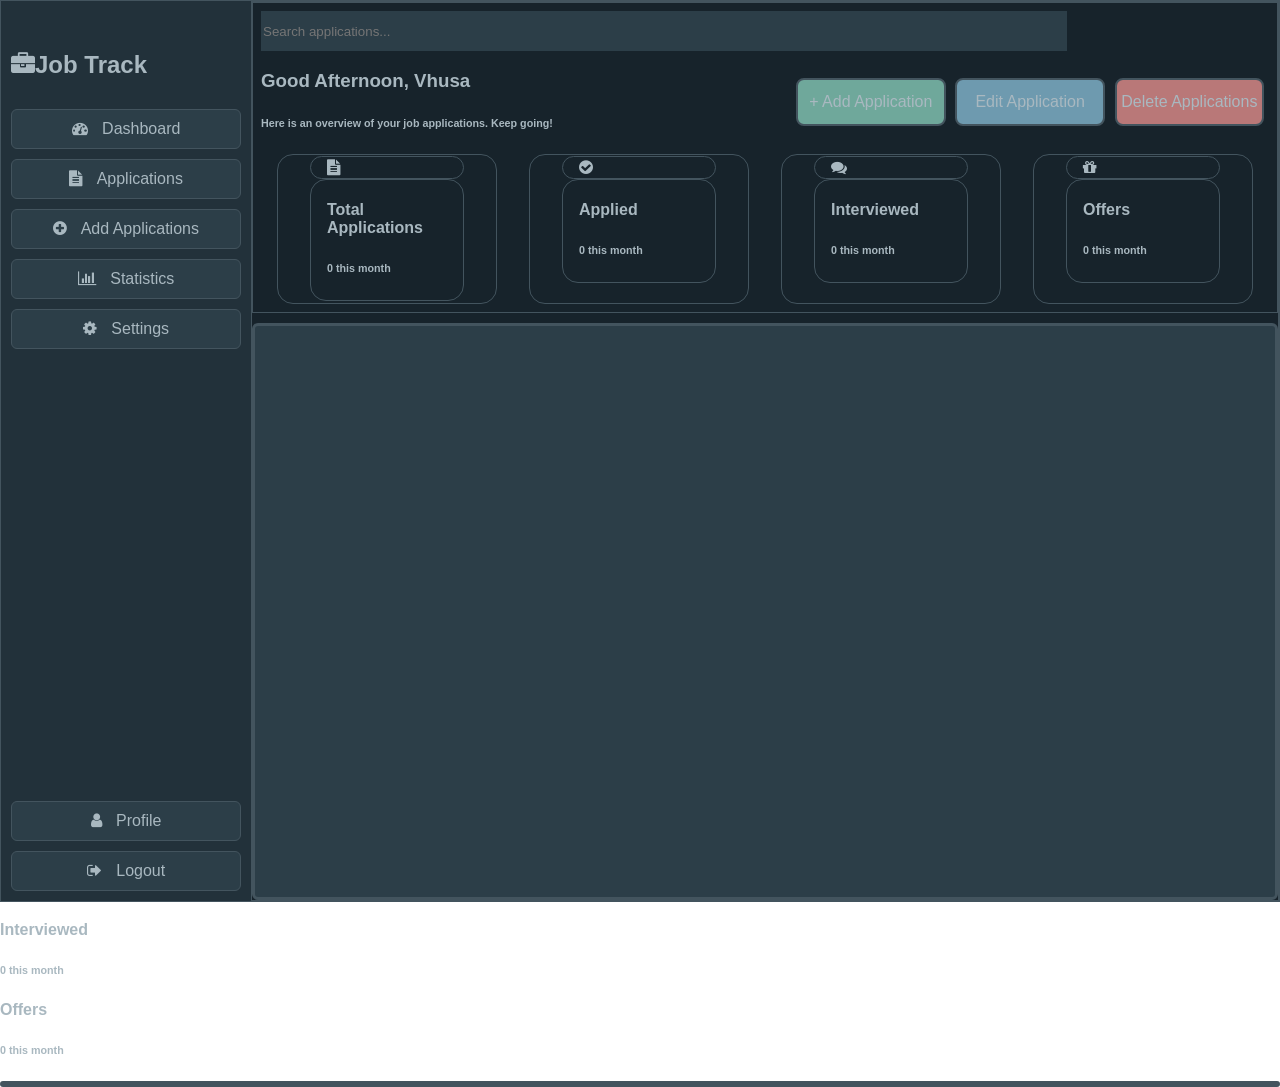
==== templates/dashboard.html @ d5a6f2c2 "phase 2 search, UI/X, filtering in progess" ====
<!DOCTYPE html>
<html lang="en">
<head>
    <meta charset="UTF-8">
    <meta name="viewport" content="width=device-width, initial-scale=1.0">
    <title>Document</title>
    <link rel="stylesheet" href="/static/style.css">
    <link rel="stylesheet" href="https://cdnjs.cloudflare.com/ajax/libs/font-awesome/4.7.0/css/font-awesome.min.css">
    <script src="/static/app.js" defer></script>
</head>
<body>
    <section class="application-shell">
            <aside class="sidebar">
                <div class="sidebar-divider-top">
                    <h2><i class="fa fa-briefcase"></i>Job Track</h2>
                    <button><i class="fa fa-tachometer"></i> Dashboard</button>
                    <button><i class="fa fa-file-text"></i> Applications</button>
                    <button><i class="fa fa-plus-circle"></i> Add Applications</button>
                    <button><i class="fa fa-bar-chart"></i> Statistics</button>
                    <button><i class="fa fa-cog"></i> Settings</button>
                </div>
                <div class="sidebar-divider-bottom">
                    <button><i class="fa fa-user"></i> Profile</button>
                    <button><i class="fa fa-sign-out"></i> Logout</button>
                </div>
            </aside>
            <div class="application-shell-right">
                <section id="input-section" class="input-section-off">
                    <form id="applications-form">
                        <div class="application-field">
                            <label for="date-applied">Date Applied:</label>
                            <input 
                            class="input-field"
                            type="date" 
                            name="date-applied-name" 
                            id="date-applied" 
                            placeholder="DATE APPLIED" 
                            required
                            >
                        </div>
                        <div class="application-field">
                            <label for="company">Company:</label>
                            <input 
                            class="input-field"
                            type="text" 
                            name="Company-name" 
                            id="company" 
                            placeholder="COMPANY" 
                            required
                            >
                        </div>
                        <div class="application-field">
                            <label for="position">Position:</label>
                            <input
                                class="input-field" 
                                type="text" 
                                name="position-name" 
                                id="position" 
                                placeholder="POSITION" 
                                required
                            >
                        </div>
                        <div class="application-field">
                            <label for="application-platform">Application Platform:</label>
                            <input 
                                class="input-field"
                                type="text" 
                                name="application-platform-name" 
                                id="application-platform" 
                                placeholder="APPLICATION PLATFORM" 
                                required
                            >
                        </div>
                        <div class="application-field">
                            <label for="job-start-date">Job Starting Date:</label>
                            <input 
                            class="input-field"
                            type="date" 
                            name="job-start-date-name" 
                            id="job-start-date" 
                            placeholder="JOB START DATE" 
                            required
                            >
                        </div>
                        <div class="application-field">
                            <label for="status">Status:</label>
                            <select name="status-type" id="status" class="input-field" placeholder="STATUS" required>
                                <option value="Wishlist">Wishlist</option>
                                <option value="Applied">Applied</option>
                                <option value="Interview">Interview</option>
                                <option value="Offer">Offer</option>
                                <option value="Accepted">Accepted</option>
                                <option value="Rejected">Rejected</option>
                                <option value="Withdrawn">Withdrawn</option>
                            </select>
                        </div>
                        <div class="application-field">
                            <label for="notes">Notes:</label>
                            <input 
                                class="input-field"
                                type="text" 
                                name="notes-name" 
                                id="notes" 
                                placeholder="NOTES" 
                            >
                        </div>
                        <div class="application-field">
                            <label for="job-url">Job Url:</label>
                            <input 
                                class="input-field"
                                type="text" 
                                name="job-url-name" 
                                id="job-url" 
                                placeholder="JOB URL" 
                            >
                        </div>
                    </form>
                    <div id="button-features" class="button-features"></div>
                </section>
                <section class="statistics-section">
                    <div class="taskbar">
                        <input 
                            type="search" 
                            name="search-applications" 
                            id="search-applications" 
                            class="search-applications"
                            placeholder="Search applications..."
                        >
                    </div>
                    <div class="greet-actions">
                        <div>
                            <h3>Good Afternoon, Vhusa</h3>
                            <h6>Here is an overview of your job applications. Keep going!</h6>
                        </div>
                        <div class="greet-actions-buttons">
                            <button type="submit" class="submit-add-applications">+ Add Application</button>
                            <button type="submit" class="submit-edit-applications">Edit Application</button>
                            <button type="submit" class="submit-delete-applications">Delete Applications</button>
                        </div>
                    </div>
                    <div class="display-statistics">
                        <div class="total-applications">
                            <div class="statistic-icon">
                                <i class="fa fa-file-text"></i>
                            </div>
                            <div class="statistics">
                                <h3 class="statistic-total"></h3>
                                <p class="statistic-category">Total Applications</p>
                                <h6 class="statistic-frequency">0 this month</h6>
                            </div>
                        </div>
                        <div class="applied-applications">
                            <div class="statistic-icon">
                                <i class="fa fa-check-circle"></i>
                            </div>
                            <div class="statistics">
                                <h3 class="statistic-total"></h3>
                                <p class="statistic-category">Applied</p>
                                <h6 class="statistic-frequency">0 this month</h6>
                            </div>
                        </div>
                        <div class="interviewed-applications">
                            <div class="statistic-icon">
                                <i class="fa fa-comments"></i>
                            </div>
                            <div class="statistics">
                                <h3 class="statistic-total"></h3>
                                <p class="statistic-category">Interviewed</p>
                                <h6 class="statistic-frequency">0 this month</h6>
                            </div>
                        </div>
                        <div class="offers-applications">
                            <div class="statistic-icon">
                                <i class="fa fa-gift"></i>
                            </div>
                            <div class="statistics">
                                <h3 class="statistic-total"></h3>
                                <p class="statistic-category">Offers</p>
                                <h6 class="statistic-frequency">0 this month</h6>
                            </div>
                        </div>
                    </div>
                </section>
                <section id="dashboard" class="dashboard">
                </section>
            </div>
        </section>
                            </div>
                            <div class="statistics">
                                <h3 class="statistic-total"></h3>
                                <p class="statistic-category">Interviewed</p>
                                <h6 class="statistic-frequency">0 this month</h6>
                            </div>
                        </div>
                        <div class="offers-applications">
                            <div class="statistic-icon">
                                
                            </div>
                            <div class="statistics">
                                <h3 class="statistic-total"></h3>
                                <p class="statistic-category">Offers</p>
                                <h6 class="statistic-frequency">0 this month</h6>
                            </div>
                        </div>
                    </div>
                </section>
                <section id="dashboard" class="dashboard">
                </section>
            </div>
        </section>
</body>
</html>
---- static/style.css ----
:root {
    --bg-main: #17232B;
    --bg-secondary: #22313A;
    --bg-card: #2C3E48;

    --border: #43545E;

    --text-primary: #E8EEF1;
    --text-secondary: #A9B8C0;

    --accent: #6E9AAF;
    --accent-hover: #8FB3C3;

    --success: #6FA89B;
    --warning: #C2A36B;
    --danger: #B97878;
}

* {
    box-sizing: border-box;
}

body {
    font-family: 'Inter', sans-serif;
    font-weight: 700;
    min-height: 100vh;
    margin: 0;
    color: var(--text-secondary);
    scroll-behavior: smooth;
}

.hero {
    height: 100vh;
    background-image:
        linear-gradient(
            rgba(23, 35, 43, 0.55),
            rgba(23, 35, 43, 0.55)
        ),
        url("/static/images/road_searching.jpg");
    background-size: cover;
    background-position: center;
    display: flex;
    flex-direction: column;
    align-items: center;
    justify-content: space-between;
    padding: 10vh;
    color: var(--text-primary);
}

.hero-content-head h1 {
    font-family: 'Manrope', sans-serif;
    font-size: 4rem;
    font-weight: 700;
    line-height: 1.1;
}

.hero-content-head p {
    font-family: 'Inter', sans-serif;
    font-size: 1.2rem;
    color: var(--text-secondary);
}

.hero-content-foot button {
    font-family: 'Inter', sans-serif;
    font-size: 1.2rem;
    font-weight: 600;
    color: var(--text-secondary);
    background: var(--accent);
    padding: 14px 28px;
    border: 2px solid var(--border);
    border-radius: 8px;
    cursor: pointer;
}

.hero-content-foot button:hover {
    background: var(--accent-hover);
    color: var(--text-primary);
}

.application-shell {
    display: grid;
    grid-template-columns: 250px minmax(0, 1fr);
    gap: 0;
    min-height: 100vh;
    width: 100%;
    background-color: var(--bg-main);
    border: 1px solid var(--border);
    color: var(--text-secondary);
}

.sidebar {
    display: flex;
    flex-direction: column;
    justify-content: space-between;
    height: 100vh;
    width: 100%;
    background-color: var(--bg-secondary);
    padding-top: 20px;
    overflow: hidden;
}

.sidebar div {
    display: grid;
    grid-template-columns: 1fr;
    gap: 10px;
    padding: 10px;
}

.sidebar button {
    grid-column: 1/-1;
    width: 100%;
    padding: 10px;
    font-size: 1rem;
    color: var(--text-secondary);
    background-color: var(--bg-card);
    border: 1px solid var(--border);
    border-radius: 6px;
    cursor: pointer;
}

.sidebar button:hover {
    background-color: var(--accent);
    color: var(--text-primary);
}

.sidebar button i {
    margin-right: 10px;
}

.application-shell-right {
    display: flex;
    flex-direction: column;
    border: 1px solid var(--border);
    min-width: 0;
    min-height: 100vh;
}

.input-section-on {
    position: absolute;
    inset: 0;
    display: flex;
    flex-direction: column;
    align-items: center;
    justify-content: space-between;
    border: 3px solid var(--border);
    border-radius: 6px;
    padding: 5rem;
    margin-bottom: 10px;
    background: var(--bg-secondary);
    z-index: 9999;
    width: 100%;
    /* height: 100%; */
}

.input-section-on form {
    display: grid;
    grid-template-columns: repeat(2, 1fr);
    gap: 10px;
    width: 100%;
    height: auto;
    border: 3px solid var(--border);
}

.input-section-off {
    display: none;
}
/* 
.add {

}

.edit {
    
} */

.statistics-section {
    display: flex;
    flex-direction: column;
    justify-content: space-between;
    align-items: center;
    flex-shrink: 0;
    border: 1px solid var(--border);
    width: 100%;
    height: auto;
    padding: .5rem;
}

/* .statistics-section * {
    margin: .5rem;
} */

.taskbar {
    width: 100%;
    height: 40px;
    /* border: 1px solid var(--border);   */
}

.search-applications {
    /* margin: .5rem; */
    width: 80%;
    height: 100%;
    background-color: var(--bg-card);
    border: var(--border);
}

.greet-actions {
    display: flex;
    justify-content: space-between;
    align-items: center;
    width: 100%;
    /* border: 3px solid var(--border);   */
}

.greet-actions-buttons {
    display: grid;
    grid-template-columns: repeat(3, 1fr);
    grid-template-rows: 1fr;
}

.greet-actions-buttons button {
    height: 3rem;
    font-size: 1rem;
    margin: 0.3rem;
    padding: 0.3rem;
}

.display-statistics {
    display: grid;
    grid-template-columns: repeat(4, 1fr);
    width: 100%;
    height: auto;
    /* border: 1px solid var(--border);     */
    /* border-radius: 10px; */
}

.display-statistics div {
    height: auto;
    margin: 0 1rem;
    padding: 0.1rem 1rem;
    border: 1px solid var(--border);
    border-radius: 1rem;
}

.application-field {
    display: grid;
    grid-template-columns: 1fr;
    grid-template-rows: auto auto;
    justify-items: center;
    gap: 0;
    width: 100%;
}

.application-field > * {
    grid-column: 1/-1;
    width: 100%;
}

.button-features {
    display: grid;
    grid-template-columns: repeat(3, 1fr);
    gap: 20px;
    width: 100%;
    border: 3px solid var(--border);
}

.id-edit-delete {
    grid-column: 1/-1;
}

button {
    font-family: 'Inter', sans-serif;
    font-size: 1.2rem;
    font-weight: 400;
    padding: 0.5rem;
    border: 2px solid var(--border);
    border-radius: 8px;
    cursor: pointer;  
}

.submit-add-applications {
    color: var(--text-secondary);
    background: var(--success);
}

.submit-edit-applications {
    color: var(--text-secondary);
    background: var(--accent);
}

.submit-delete-application {
    color: var(--text-secondary);
    background: var(--warning);
}

.submit-delete-applications {
    color: var(--text-secondary);
    background: var(--danger);
}

.submit-add-applications:hover {
    color: var(--text-secondary);
    background: var(--accent);
}

.submit-edit-applications:hover {
    color: var(--text-secondary);
    background: var(--accent);
}

.submit-delete-application:hover {
    color: var(--text-secondary);
    background: var(--accent);
}

.submit-delete-applications:hover {
    color: var(--text-secondary);
    background: var(--accent);
}

.dashboard {
    border: 3px solid var(--border);
    border-radius: 6px;
    background: var(--bg-card);
    /* height: 50vh; */
    overflow-y: auto;
    margin-top: 10px;
    width: 100%;
    min-height: 0;
    flex: 1;
}

.applications-table {
    width: 100%;
    border-collapse: collapse;
}

.table-header {
    position: sticky;
    top: 0;
    background: var(--bg-card);
    z-index: 10;
}
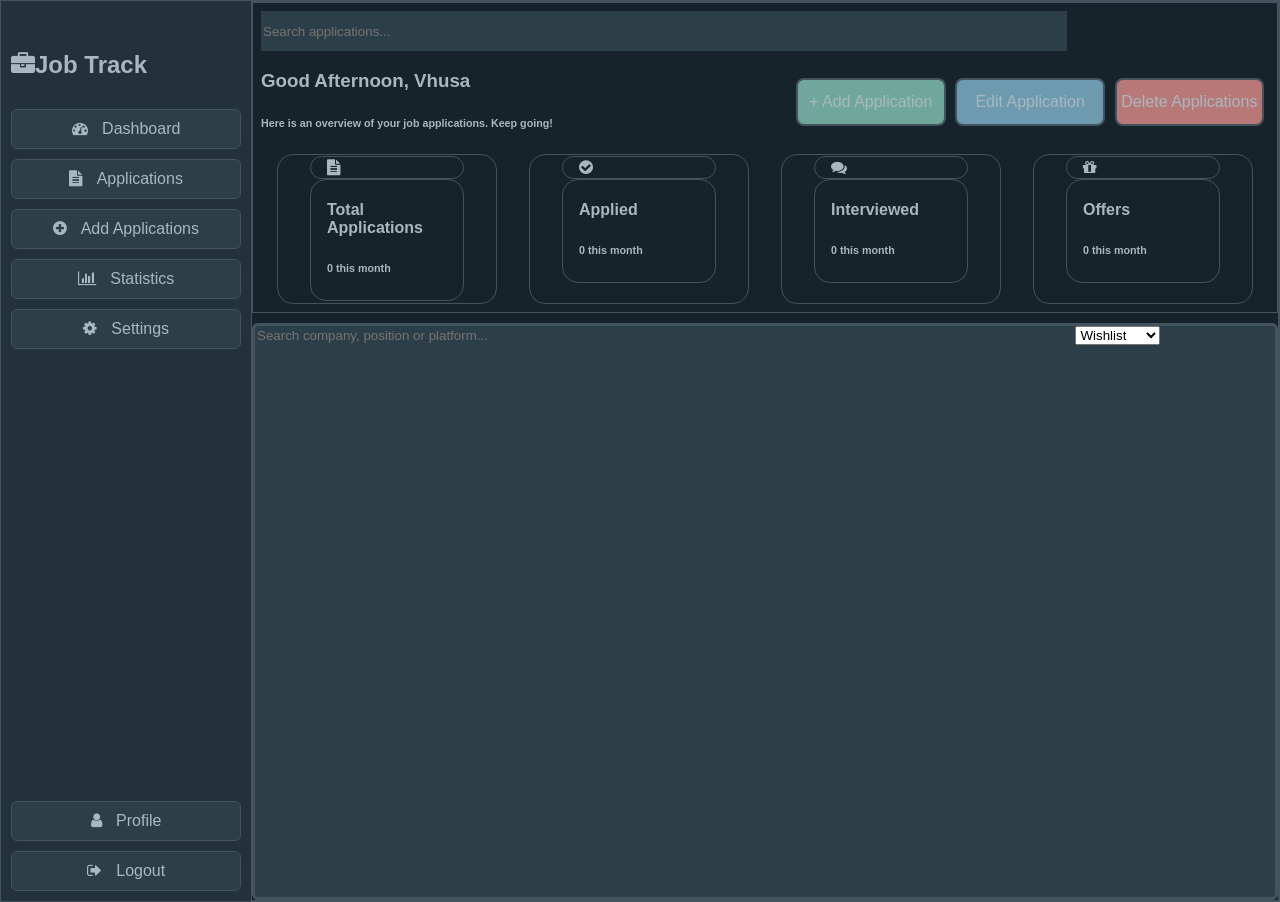
==== commit 34546d81: "filtering inputs added to dashboard" ====
--- a/templates/dashboard.html
+++ b/templates/dashboard.html
@@ -10,22 +10,22 @@
 </head>
 <body>
     <section class="application-shell">
-            <aside class="sidebar">
-                <div class="sidebar-divider-top">
-                    <h2><i class="fa fa-briefcase"></i>Job Track</h2>
-                    <button><i class="fa fa-tachometer"></i> Dashboard</button>
-                    <button><i class="fa fa-file-text"></i> Applications</button>
-                    <button><i class="fa fa-plus-circle"></i> Add Applications</button>
-                    <button><i class="fa fa-bar-chart"></i> Statistics</button>
-                    <button><i class="fa fa-cog"></i> Settings</button>
-                </div>
-                <div class="sidebar-divider-bottom">
+        <aside class="sidebar">
+            <div class="sidebar-divider-top">
+                <h2><i class="fa fa-briefcase"></i>Job Track</h2>
+                <button><i class="fa fa-tachometer"></i> Dashboard</button>
+                <button><i class="fa fa-file-text"></i> Applications</button>
+                <button><i class="fa fa-plus-circle"></i> Add Applications</button>
+                <button><i class="fa fa-bar-chart"></i> Statistics</button>
+                <button><i class="fa fa-cog"></i> Settings</button>
+            </div>
+            <div class="sidebar-divider-bottom">
                     <button><i class="fa fa-user"></i> Profile</button>
                     <button><i class="fa fa-sign-out"></i> Logout</button>
-                </div>
-            </aside>
-            <div class="application-shell-right">
-                <section id="input-section" class="input-section-off">
+            </div>
+        </aside>
+        <div class="application-shell-right">
+            <section id="input-section" class="input-section-off">
                     <form id="applications-form">
                         <div class="application-field">
                             <label for="date-applied">Date Applied:</label>
@@ -116,9 +116,9 @@
                         </div>
                     </form>
                     <div id="button-features" class="button-features"></div>
-                </section>
-                <section class="statistics-section">
-                    <div class="taskbar">
+            </section>
+            <section class="statistics-section">
+                <div class="taskbar">
                         <input 
                             type="search" 
                             name="search-applications" 
@@ -126,8 +126,8 @@
                             class="search-applications"
                             placeholder="Search applications..."
                         >
-                    </div>
-                    <div class="greet-actions">
+                </div>
+                <div class="greet-actions">
                         <div>
                             <h3>Good Afternoon, Vhusa</h3>
                             <h6>Here is an overview of your job applications. Keep going!</h6>
@@ -137,8 +137,8 @@
                             <button type="submit" class="submit-edit-applications">Edit Application</button>
                             <button type="submit" class="submit-delete-applications">Delete Applications</button>
                         </div>
-                    </div>
-                    <div class="display-statistics">
+                </div>
+                <div class="display-statistics">
                         <div class="total-applications">
                             <div class="statistic-icon">
                                 <i class="fa fa-file-text"></i>
@@ -179,34 +179,34 @@
                                 <h6 class="statistic-frequency">0 this month</h6>
                             </div>
                         </div>
-                    </div>
-                </section>
-                <section id="dashboard" class="dashboard">
-                </section>
-            </div>
-        </section>
-                            </div>
-                            <div class="statistics">
-                                <h3 class="statistic-total"></h3>
-                                <p class="statistic-category">Interviewed</p>
-                                <h6 class="statistic-frequency">0 this month</h6>
-                            </div>
-                        </div>
-                        <div class="offers-applications">
-                            <div class="statistic-icon">
-                                
-                            </div>
-                            <div class="statistics">
-                                <h3 class="statistic-total"></h3>
-                                <p class="statistic-category">Offers</p>
-                                <h6 class="statistic-frequency">0 this month</h6>
-                            </div>
-                        </div>
-                    </div>
-                </section>
-                <section id="dashboard" class="dashboard">
-                </section>
-            </div>
-        </section>
+                </div>
+            </section>
+            <section id="dashboard" class="dashboard">
+                <div class="dashboard-filtering">
+                    <input 
+                        type="search" 
+                        name="search-applications" 
+                        id="search-applications" 
+                        class="search-applications"
+                        placeholder="Search company, position or platform..."
+                    >
+                    <select 
+                        name="dashboard-status" 
+                        id="dashboard-status" 
+                        class="input-field" 
+                        placeholder="All Statuses"
+                    >
+                        <option value="Wishlist">Wishlist</option>
+                        <option value="Applied">Applied</option>
+                        <option value="Interview">Interview</option>
+                        <option value="Offer">Offer</option>
+                        <option value="Accepted">Accepted</option>
+                        <option value="Rejected">Rejected</option>
+                        <option value="Withdrawn">Withdrawn</option>
+                    </select>
+                </div>
+            </section>
+        </div>
+    </section>
 </body>
 </html>
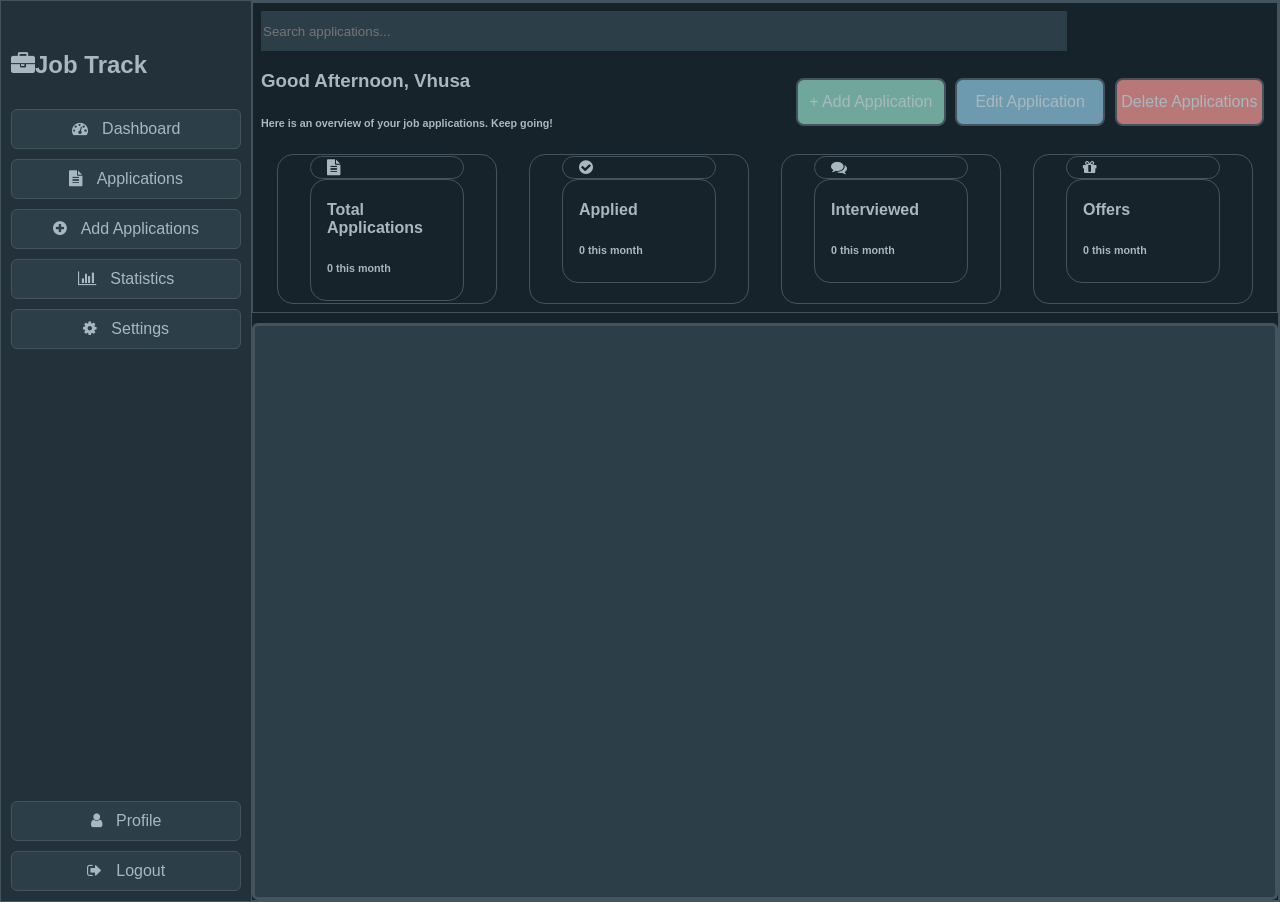
==== commit 76a88d1e: "dashboard-filtering div emptied, for js element creatiopn" ====
--- a/templates/dashboard.html
+++ b/templates/dashboard.html
@@ -183,27 +183,6 @@
             </section>
             <section id="dashboard" class="dashboard">
                 <div class="dashboard-filtering">
-                    <input 
-                        type="search" 
-                        name="search-applications" 
-                        id="search-applications" 
-                        class="search-applications"
-                        placeholder="Search company, position or platform..."
-                    >
-                    <select 
-                        name="dashboard-status" 
-                        id="dashboard-status" 
-                        class="input-field" 
-                        placeholder="All Statuses"
-                    >
-                        <option value="Wishlist">Wishlist</option>
-                        <option value="Applied">Applied</option>
-                        <option value="Interview">Interview</option>
-                        <option value="Offer">Offer</option>
-                        <option value="Accepted">Accepted</option>
-                        <option value="Rejected">Rejected</option>
-                        <option value="Withdrawn">Withdrawn</option>
-                    </select>
                 </div>
             </section>
         </div>
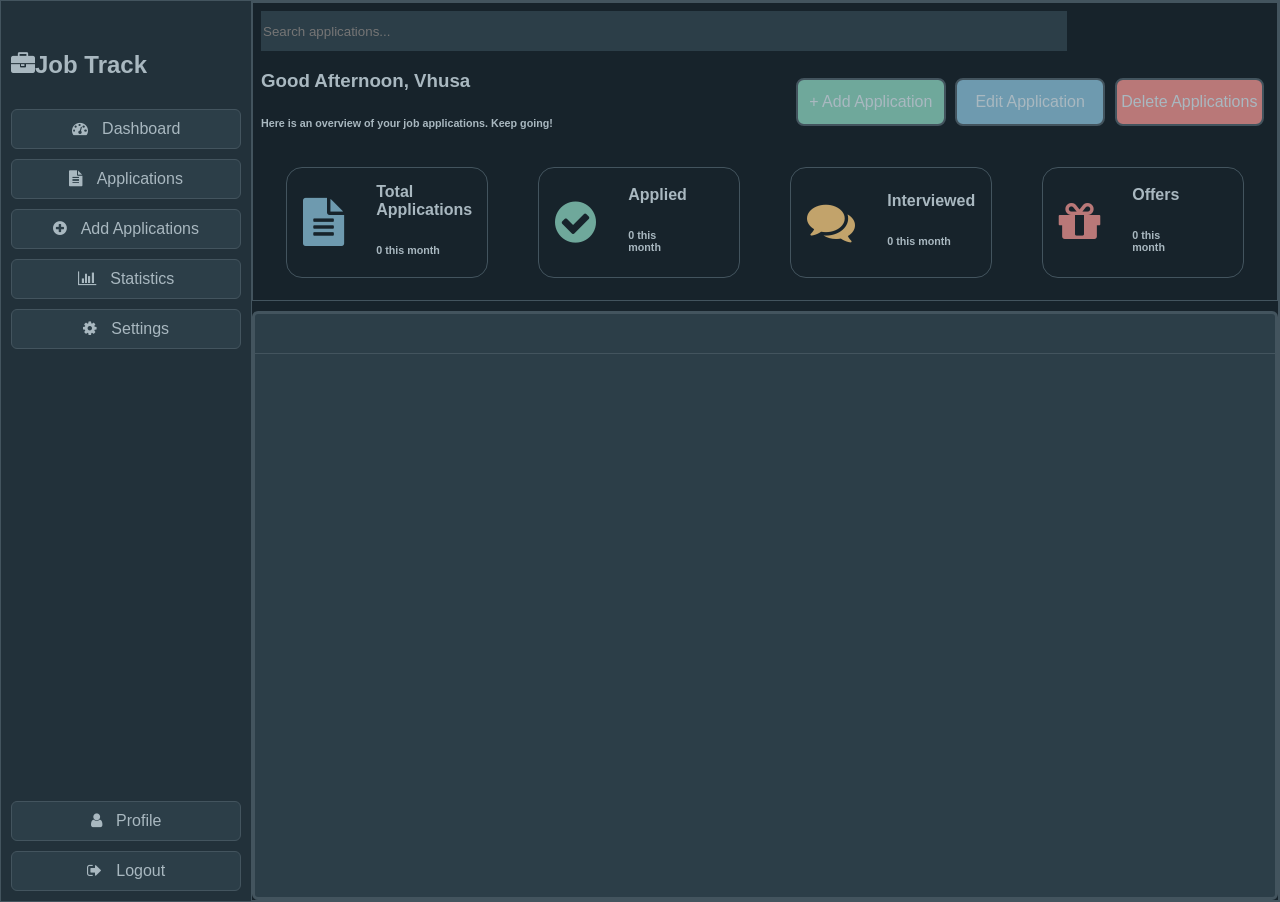
==== commit ef5e5cf1: "added state object" ====
--- a/templates/dashboard.html
+++ b/templates/dashboard.html
@@ -119,13 +119,13 @@
             </section>
             <section class="statistics-section">
                 <div class="taskbar">
-                        <input 
-                            type="search" 
-                            name="search-applications" 
-                            id="search-applications" 
-                            class="search-applications"
-                            placeholder="Search applications..."
-                        >
+                    <input 
+                        type="search" 
+                        name="search-applications" 
+                        id="search-applications" 
+                        class="search-applications"
+                        placeholder="Search applications..."
+                    >
                 </div>
                 <div class="greet-actions">
                         <div>
--- a/static/style.css
+++ b/static/style.css
@@ -225,20 +225,56 @@
 }
 
 .display-statistics {
-    display: grid;
-    grid-template-columns: repeat(4, 1fr);
+    display: flex;
+    flex-direction: row;
+    align-items: center;
+    justify-content: space-around;
+    /* display: grid; */
+    /* grid-template-columns: repeat(4, 1fr); */
     width: 100%;
     height: auto;
     /* border: 1px solid var(--border);     */
     /* border-radius: 10px; */
 }
 
-.display-statistics div {
+.display-statistics .statistics {
     height: auto;
     margin: 0 1rem;
     padding: 0.1rem 1rem;
+    /* border: 1px solid var(--border); */
+    /* border-radius: 1rem; */
+}
+
+.total-applications, .applied-applications, .interviewed-applications, .offers-applications {
+    display: flex;
+    flex-direction: row;
+    align-items: center;
     border: 1px solid var(--border);
     border-radius: 1rem;
+    width: 20%;
+    margin: 0 1rem;
+    padding: 0.5rem 1rem;
+    max-height: 80%;
+}
+
+.total-applications .statistic-icon {
+    color: var(--accent);
+    font-size: 3rem;
+}
+
+.applied-applications .statistic-icon {
+    color: var(--success);
+    font-size: 3rem;
+}
+
+.interviewed-applications .statistic-icon {
+    color: var(--warning);
+    font-size: 3rem;
+}
+
+.offers-applications .statistic-icon {
+    color: var(--danger);
+    font-size: 3rem;
 }
 
 .application-field {
@@ -329,6 +365,16 @@
     flex: 1;
 }
 
+.dashboard-filtering {
+    display: flex;
+    justify-content: space-between;
+    align-items: center;
+    padding: 0.5rem 1rem;
+    border-bottom: 1px solid var(--border);
+    width: 100%;
+    height: 40px;
+}
+
 .applications-table {
     width: 100%;
     border-collapse: collapse;
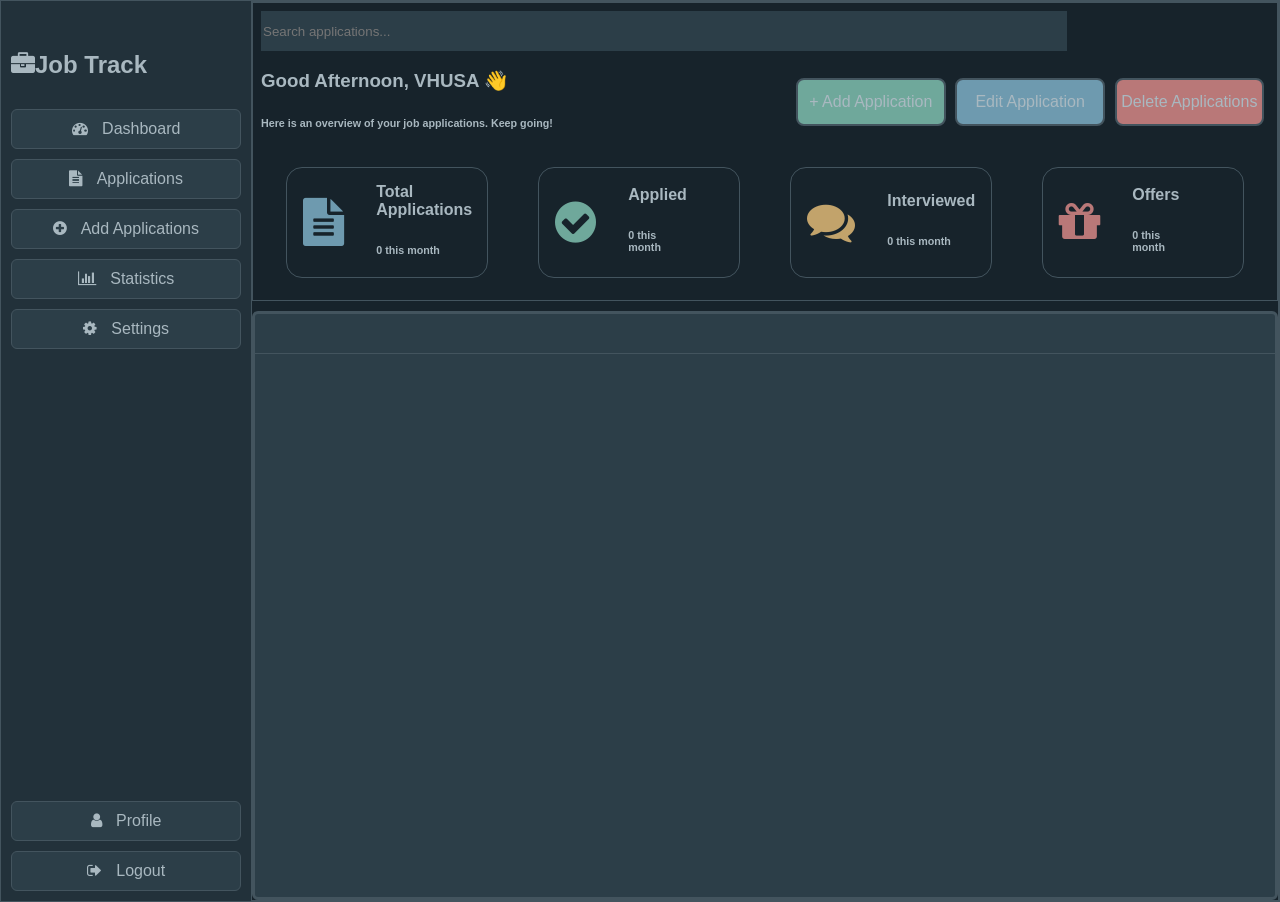
==== commit 15da6e4a: "feat: wave span in greet-actions" ====
--- a/templates/dashboard.html
+++ b/templates/dashboard.html
@@ -128,8 +128,8 @@
                     >
                 </div>
                 <div class="greet-actions">
-                        <div>
-                            <h3>Good Afternoon, Vhusa</h3>
+                        <div class="greet-actions-txt">
+                            <h3>Good Afternoon, VHUSA <span class="hello-icon">👋</span></h3>
                             <h6>Here is an overview of your job applications. Keep going!</h6>
                         </div>
                         <div class="greet-actions-buttons">
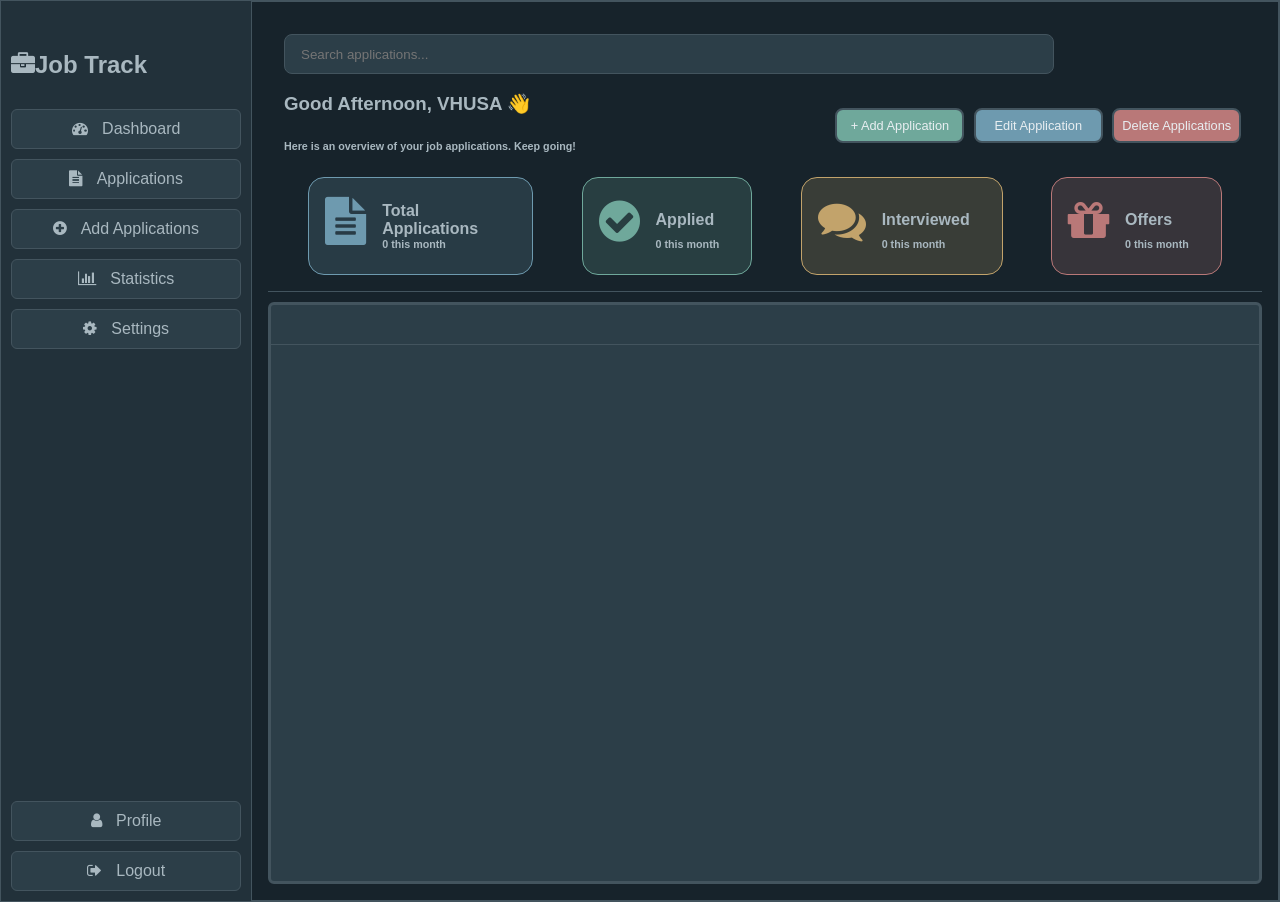
==== commit 463e5f85: "fix: touchups and minor features" ====
--- a/templates/dashboard.html
+++ b/templates/dashboard.html
@@ -145,7 +145,7 @@
                             </div>
                             <div class="statistics">
                                 <h3 class="statistic-total"></h3>
-                                <p class="statistic-category">Total Applications</p>
+                                <h4 class="statistic-category">Total Applications</h4>
                                 <h6 class="statistic-frequency">0 this month</h6>
                             </div>
                         </div>
@@ -155,7 +155,7 @@
                             </div>
                             <div class="statistics">
                                 <h3 class="statistic-total"></h3>
-                                <p class="statistic-category">Applied</p>
+                                <h4 class="statistic-category">Applied</h4>
                                 <h6 class="statistic-frequency">0 this month</h6>
                             </div>
                         </div>
@@ -165,7 +165,7 @@
                             </div>
                             <div class="statistics">
                                 <h3 class="statistic-total"></h3>
-                                <p class="statistic-category">Interviewed</p>
+                                <h4 class="statistic-category">Interviewed</h4>
                                 <h6 class="statistic-frequency">0 this month</h6>
                             </div>
                         </div>
@@ -175,13 +175,15 @@
                             </div>
                             <div class="statistics">
                                 <h3 class="statistic-total"></h3>
-                                <p class="statistic-category">Offers</p>
+                                <h4 class="statistic-category">Offers</h4>
                                 <h6 class="statistic-frequency">0 this month</h6>
                             </div>
                         </div>
                 </div>
             </section>
             <section id="dashboard" class="dashboard">
+                <div class="dashboard-caption">
+                </div>
                 <div class="dashboard-filtering">
                 </div>
             </section>
--- a/static/style.css
+++ b/static/style.css
@@ -133,6 +133,7 @@
     border: 1px solid var(--border);
     min-width: 0;
     min-height: 100vh;
+    padding: 1rem;
 }
 
 .input-section-on {
@@ -179,10 +180,10 @@
     justify-content: space-between;
     align-items: center;
     flex-shrink: 0;
-    border: 1px solid var(--border);
+    border-bottom: 1px solid var(--border);
     width: 100%;
     height: auto;
-    padding: .5rem;
+    padding: 1rem;
 }
 
 /* .statistics-section * {
@@ -197,10 +198,12 @@
 
 .search-applications {
     /* margin: .5rem; */
+    padding-left: 1rem;
     width: 80%;
     height: 100%;
     background-color: var(--bg-card);
-    border: var(--border);
+    border: 1px solid var(--border);
+    border-radius: .5rem;
 }
 
 .greet-actions {
@@ -218,10 +221,11 @@
 }
 
 .greet-actions-buttons button {
-    height: 3rem;
-    font-size: 1rem;
+    height: auto;
+    font-size: .8rem;
+    color: var(--text-primary);
     margin: 0.3rem;
-    padding: 0.3rem;
+    padding: 0.5rem;
 }
 
 .display-statistics {
@@ -237,24 +241,33 @@
     /* border-radius: 10px; */
 }
 
-.display-statistics .statistics {
-    height: auto;
-    margin: 0 1rem;
-    padding: 0.1rem 1rem;
-    /* border: 1px solid var(--border); */
-    /* border-radius: 1rem; */
-}
-
 .total-applications, .applied-applications, .interviewed-applications, .offers-applications {
     display: flex;
     flex-direction: row;
-    align-items: center;
-    border: 1px solid var(--border);
     border-radius: 1rem;
-    width: 20%;
-    margin: 0 1rem;
-    padding: 0.5rem 1rem;
-    max-height: 80%;
+    width: fit-content;
+    height: 100%;
+    padding: 1rem;
+}
+
+.total-applications {
+    border: 1px solid var(--accent);
+    background-color: RGBA(110, 154, 175, .2);
+}
+
+.applied-applications {
+    border: 1px solid var(--success);
+    background-color: RGBA(111, 168, 155, .2);
+}
+
+.interviewed-applications {
+    border: 1px solid var(--warning);
+    background-color: RGBA(194, 163, 107, .2);
+}
+
+.offers-applications {
+    border: 1px solid var(--danger);
+    background-color: RGBA(185, 120, 120, .2);
 }
 
 .total-applications .statistic-icon {
@@ -275,6 +288,30 @@
 .offers-applications .statistic-icon {
     color: var(--danger);
     font-size: 3rem;
+}
+
+.display-statistics .statistics {
+    display: flex;
+    flex-direction: column;
+    justify-content: space-between;
+    align-items: start;
+    /* flex-shrink: 0; */
+    height: 100%;
+    width: fit-content;
+    max-width: 150px;
+    min-width: 0;
+    /* border: 1px solid var(--border); */
+    padding: .5rem 0;
+    /* white-space: break-word; */
+    /* border-radius: 1rem; */
+}
+
+.statistics > * {
+    margin: 0 1rem;
+    /* white-space: nowrap; */
+    overflow-wrap: break-word;
+    word-break: break-word;
+    white-space: normal; 
 }
 
 .application-field {
@@ -314,22 +351,22 @@
 }
 
 .submit-add-applications {
-    color: var(--text-secondary);
+    color: var(--text-primary);
     background: var(--success);
 }
 
 .submit-edit-applications {
-    color: var(--text-secondary);
+    color: var(--text-primary);
     background: var(--accent);
 }
 
 .submit-delete-application {
-    color: var(--text-secondary);
+    color: var(--text-primary);
     background: var(--warning);
 }
 
 .submit-delete-applications {
-    color: var(--text-secondary);
+    color: var(--text-primary);
     background: var(--danger);
 }
 
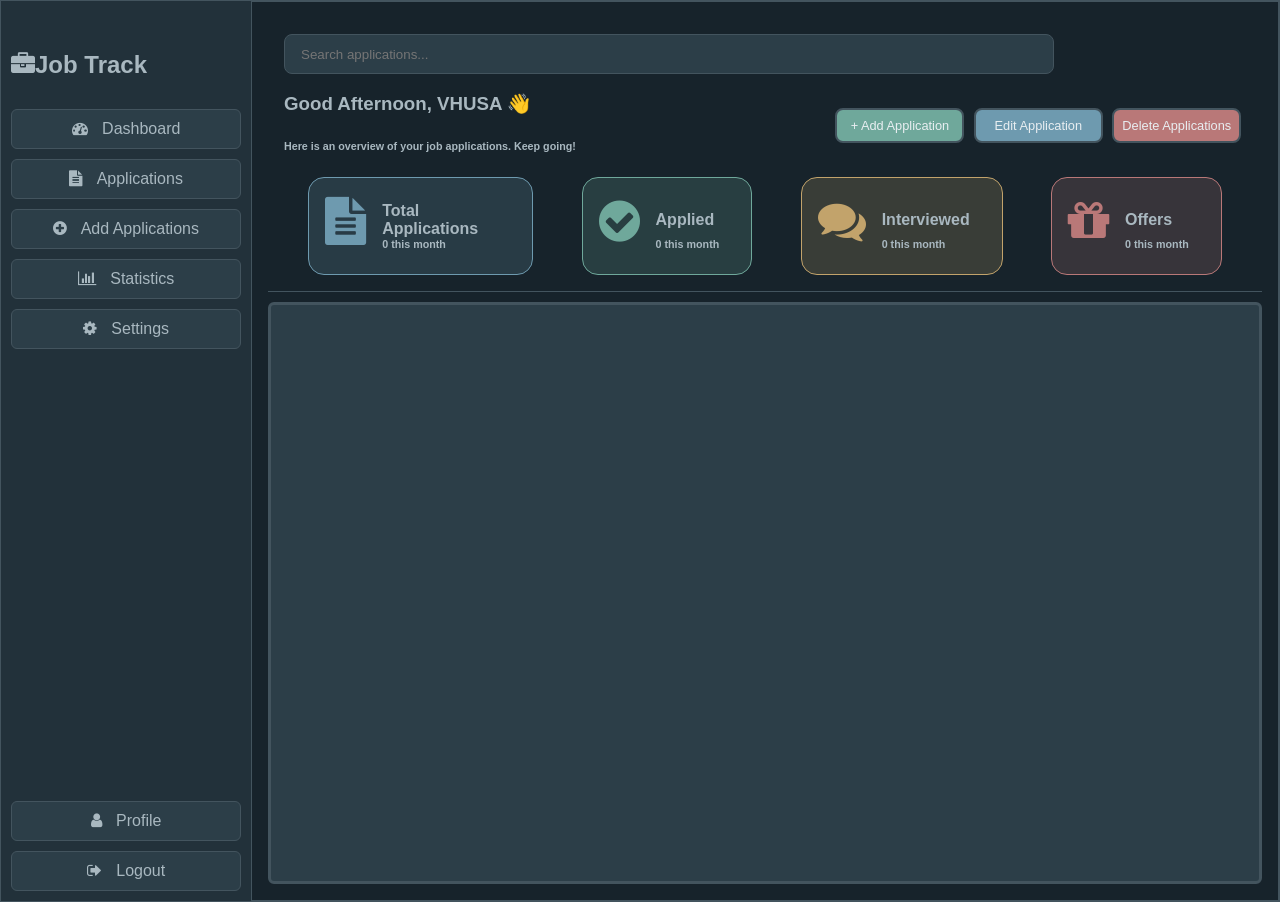
==== commit c3fc9b29: "fix: cleared dashboard section" ====
--- a/templates/dashboard.html
+++ b/templates/dashboard.html
@@ -182,10 +182,10 @@
                 </div>
             </section>
             <section id="dashboard" class="dashboard">
-                <div class="dashboard-caption">
+                <!-- <div class="dashboard-caption">
                 </div>
                 <div class="dashboard-filtering">
-                </div>
+                </div> -->
             </section>
         </div>
     </section>
